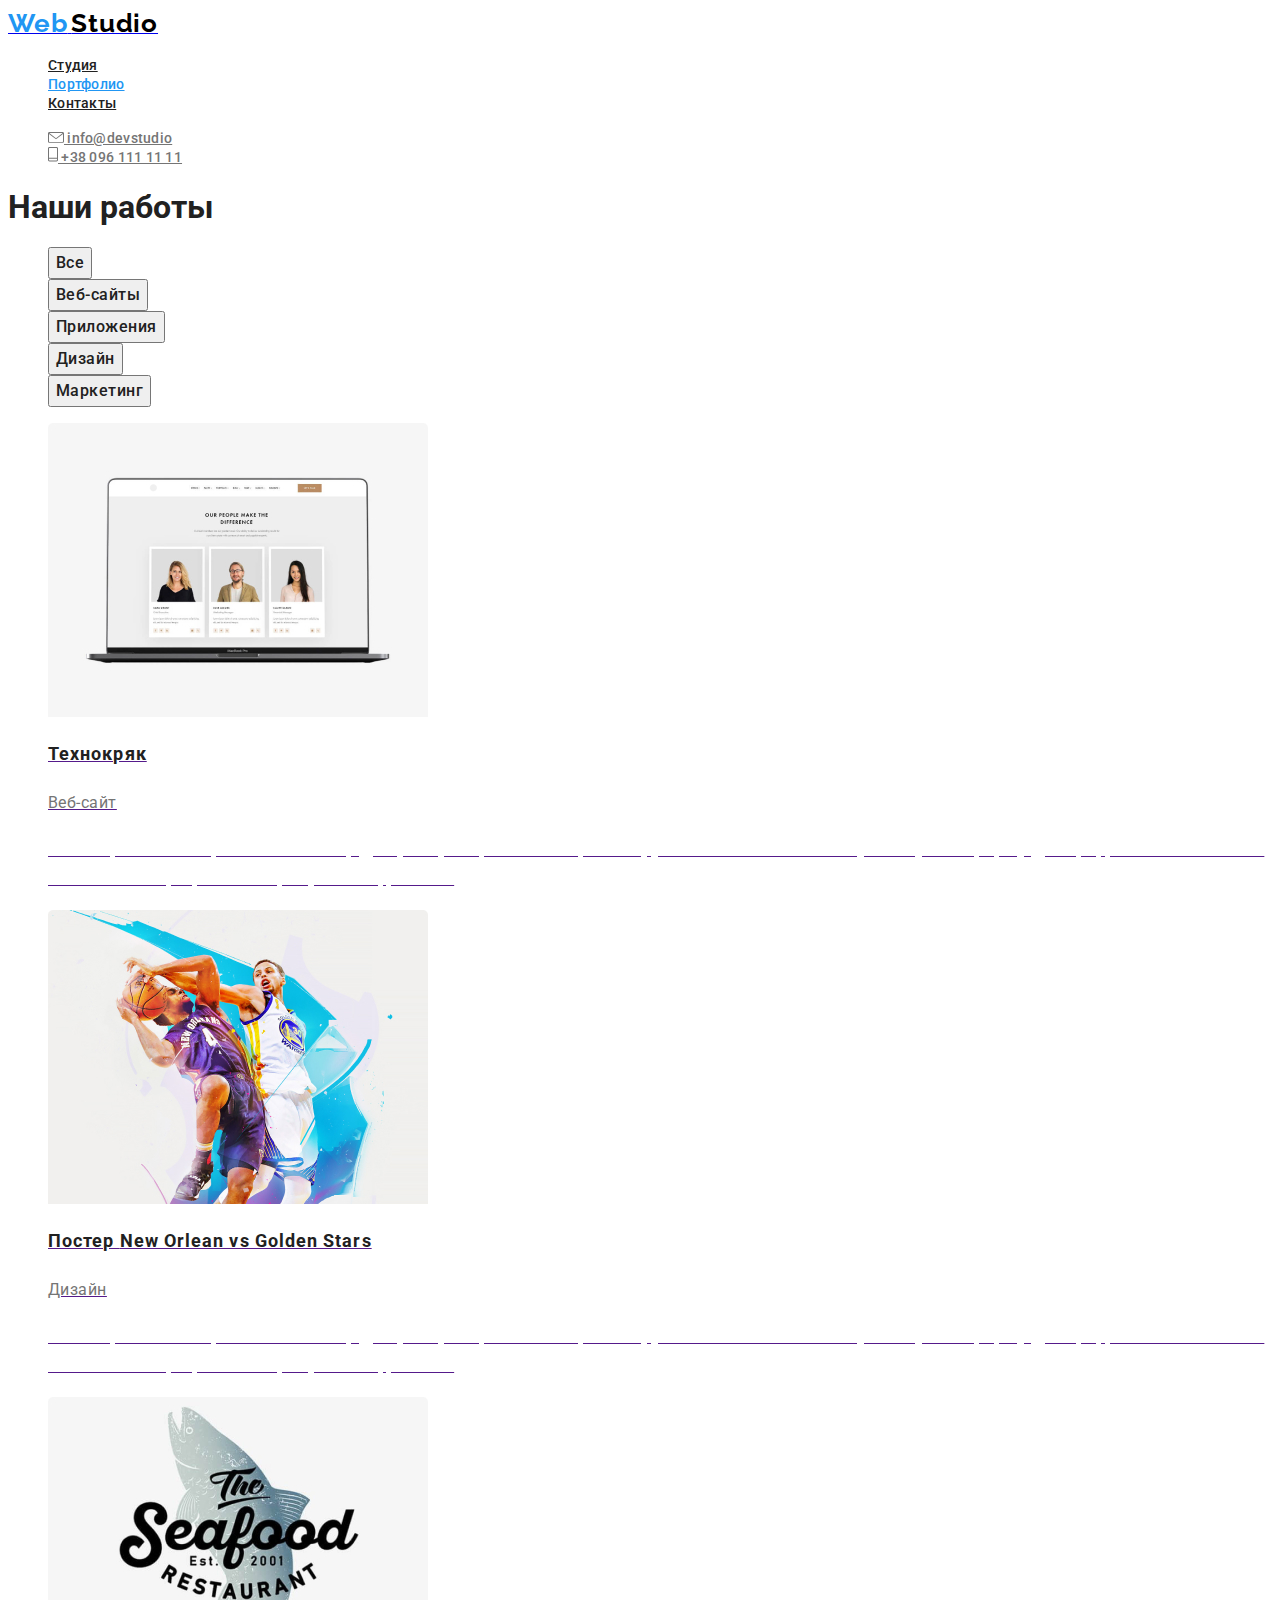
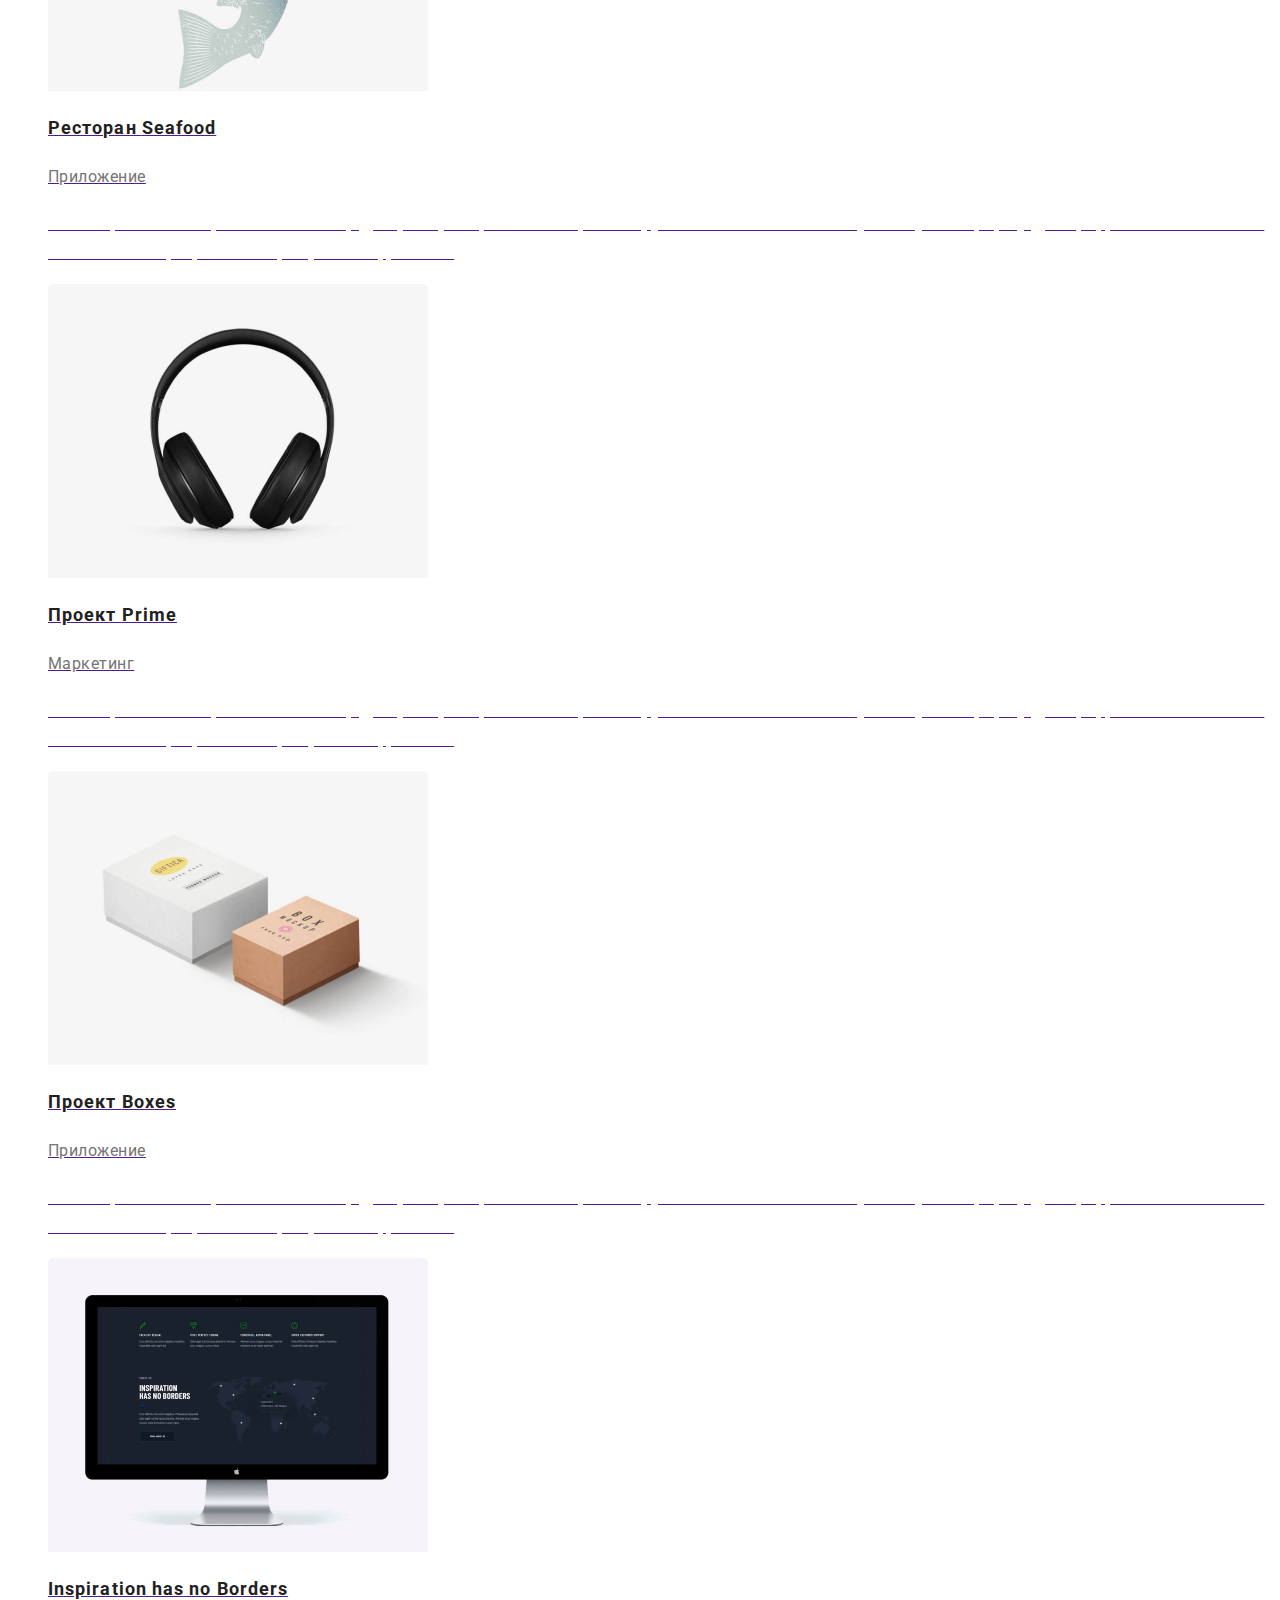
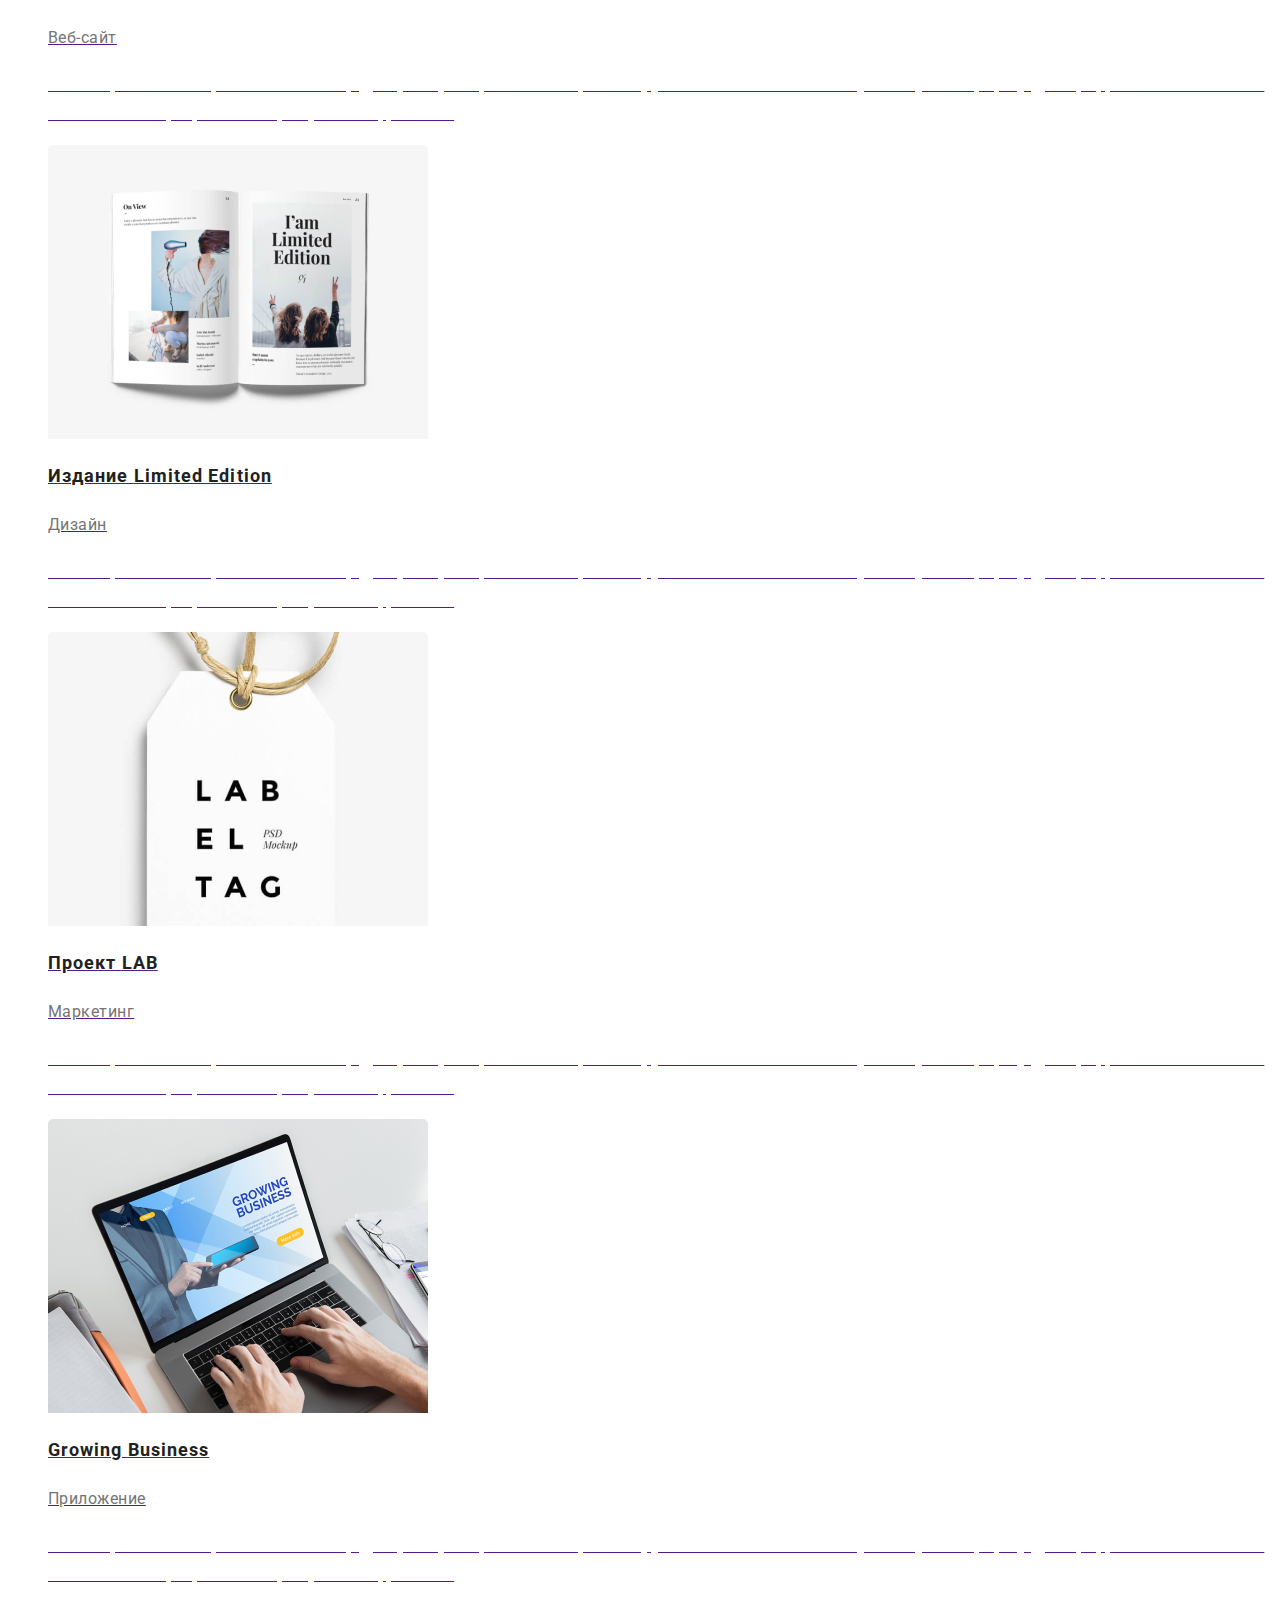
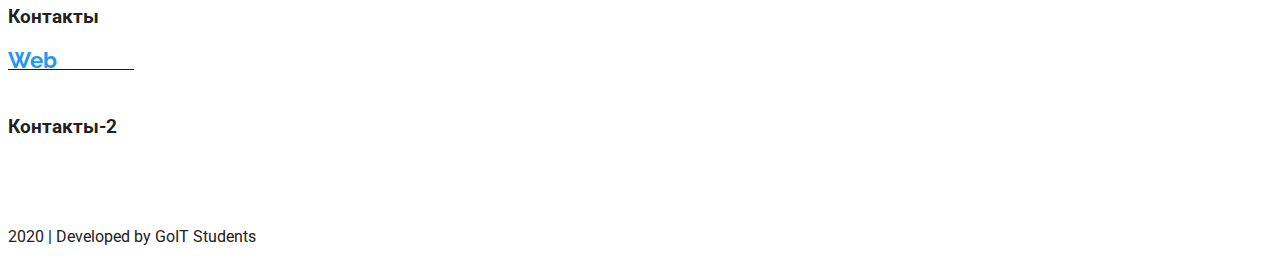
==== portfolio.html @ 167f88ec "ДЗ-2" ====
<!DOCTYPE html>
<html lang="en">
  <head>
    <meta charset="UTF-8" />
    <meta name="viewport" content="width=device-width, initial-scale=1.0" />
    <title>Document</title>
    <link
      href="https://fonts.googleapis.com/css2?family=Raleway:wght@700&family=Roboto:wght@400;500;700;900&display=swap"
      rel="stylesheet"
    />
    <link rel="stylesheet" href="./css/styles.css" />
  </head>
  <body>
    <header>
      <nav>
        <a href="index.html"
          ><span class="logoone">Web</span>
          <span class="logotwo">Studio</span></a
        >

        <ul class="site-nav list">
          <li><a href="" class="link">Студия</a></li>
          <li><a href="./portfolio.html" class="link current">Портфолио</a></li>
          <li><a href="" class="link">Контакты</a></li>
        </ul>
      </nav>

      <ul class="auth-nav list">
        <li>
          <a href="" class="link"
            ><img
              src="./images/envelopegrey.svg"
              alt="Конвертик электронной почты"
            />
            info@devstudio</a
          >
        </li>
        <li>
          <a href="" class="link"
            ><img src="./images/phone.svg" alt="Изображение телефона" /> +38 096
            111 11 11
          </a>
        </li>
      </ul>
    </header>
    <main>
      <section class="worklist">
        <h1>Наши работы</h1>
        <ul class="button">
          <li><button type="button" class="button-text">Все</button></li>
          <li><button type="button" class="button-text">Веб-сайты</button></li>
          <li><button type="button" class="button-text">Приложения</button></li>
          <li><button type="button" class="button-text">Дизайн</button></li>
          <li><button type="button" class="button-text">Маркетинг</button></li>
        </ul>
        <ul>
          <li>
            <a href=""
              ><img src="./imagesportfolio/img1.jpg" alt="Технокряк" />
              <h2 class="worklist-title">Технокряк</h2>
              <p class="worklist-p">Веб-сайт</p>
              <p class="worklist-text">
                Технокряк это современная площадка распространения коронавируса.
                Компании используют эту платформу для цифрового шпионажа и атак
                на защищённые сервера конкурентов.
              </p>
            </a>
          </li>
          <li>
            <a href=""
              ><img src="./imagesportfolio/img2.jpg" alt="Баскетбол" />
              <h2 class="worklist-title">
                Постер <span lang="en">New Orlean vs Golden Stars</span>
              </h2>
              <p class="worklist-p">Дизайн</p>
              <p class="worklist-text">
                Технокряк это современная площадка распространения коронавируса.
                Компании используют эту платформу для цифрового шпионажа и атак
                на защищённые сервера конкурентов.
              </p>
            </a>
          </li>
          <li>
            <a href=""
              ><img src="./imagesportfolio/img3.jpg" alt="Ресторан" />
              <h2 class="worklist-title">
                Ресторан <span lang="en">Seafood</span>
              </h2>
              <p class="worklist-p">Приложение</p>
              <p class="worklist-text">
                Технокряк это современная площадка распространения коронавируса.
                Компании используют эту платформу для цифрового шпионажа и атак
                на защищённые сервера конкурентов.
              </p>
            </a>
          </li>
          <li>
            <a href=""
              ><img src="./imagesportfolio/img4.jpg" alt="Наушники" />
              <h2 class="worklist-title">Проект <span>Prime</span></h2>
              <p class="worklist-p">Маркетинг</p>
              <p class="worklist-text">
                Технокряк это современная площадка распространения коронавируса.
                Компании используют эту платформу для цифрового шпионажа и атак
                на защищённые сервера конкурентов.
              </p>
            </a>
          </li>
          <li>
            <a href=""
              ><img src="./imagesportfolio/img5.jpg" alt="Коробки" />
              <h2 class="worklist-title">
                Проект <span lang="en">Boxes</span>
              </h2>
              <p class="worklist-p">Приложение</p>
              <p class="worklist-text">
                Технокряк это современная площадка распространения коронавируса.
                Компании используют эту платформу для цифрового шпионажа и атак
                на защищённые сервера конкурентов.
              </p>
            </a>
          </li>
          <li>
            <a href=""
              ><img src="./imagesportfolio/img6.jpg" alt="Монитор" />
              <h2 class="worklist-title">
                <span lang="en">Inspiration has no Borders</span>
              </h2>
              <p class="worklist-p">Веб-сайт</p>
              <p class="worklist-text">
                Технокряк это современная площадка распространения коронавируса.
                Компании используют эту платформу для цифрового шпионажа и атак
                на защищённые сервера конкурентов.
              </p>
            </a>
          </li>
          <li>
            <a href=""
              ><img src="./imagesportfolio/img7.jpg" alt="Книга" />
              <h2 class="worklist-title">
                Издание <span lang="en">Limited Edition</span>
              </h2>
              <p class="worklist-p">Дизайн</p>
              <p class="worklist-text">
                Технокряк это современная площадка распространения коронавируса.
                Компании используют эту платформу для цифрового шпионажа и атак
                на защищённые сервера конкурентов.
              </p>
            </a>
          </li>
          <li>
            <a href=""
              ><img src="./imagesportfolio/img8.jpg" alt="Ярлык" />
              <h2 class="worklist-title">Проект <span lang="en">LAB</span></h2>
              <p class="worklist-p">Маркетинг</p>
              <p class="worklist-text">
                Технокряк это современная площадка распространения коронавируса.
                Компании используют эту платформу для цифрового шпионажа и атак
                на защищённые сервера конкурентов.
              </p>
            </a>
          </li>
          <li>
            <a href=""
              ><img src="./imagesportfolio/img9.jpg" alt="Ноутбук" />
              <h2 class="worklist-title">
                <span lang="en">Growing Business</span>
              </h2>
              <p class="worklist-p">Приложение</p>
              <p class="worklist-text">
                Технокряк это современная площадка распространения коронавируса.
                Компании используют эту платформу для цифрового шпионажа и атак
                на защищённые сервера конкурентов.
              </p>
            </a>
          </li>
        </ul>
      </section>
    </main>
    <footer>
      <section>
        <h3>Контакты</h3>
        <a href="index.html"
          ><span class="logothree">Web</span>
          <span class="logofour">Studio</span></a
        >

        <address>
          <span class="adr">г. Киев, пр-т Леси Украинки, 26</span>
          <a href="" class="adr-mail">info@example.com</a>

          <a href="" class="adr-tel">+38 099 111 11 11</a>
        </address>
      </section>

      <section>
        <h3>Контакты-2</h3>
        <b class="soc-title">Присоединяйтесь</b>

        <ul>
          <li><a href="" aria-label="Ссылка на Instagram"></a></li>
          <li><a href="" aria-label="Ссылка на Twitter"></a></li>
          <li><a href="" aria-label="Ссылка на Facebook"></a></li>
          <li><a href="" aria-label="Ссылка на LinkeIn"></a></li>
        </ul>
      </section>
      <b class="maillink-title">Подпишитесь на рассылку</b>
      <p>2020 | Developed by GoIT Students</p>
    </footer>
  </body>
</html>
---- css/styles.css ----
/* Цвет основного текста #212121 */
/* Вторичный цвет текста #757575 */
/* Фон кнопок #F5F4FA */
/* Акцент #2196F3 */
/* Белый на выделенных кнопках #FFFFFF */
/* Контакты в Футере rgba(255, 255, 255, 0.6) */
/* Фон на Чем занимаемся rgba(47, 48, 58, 0.8) */
/* Фон футера #2F303A */
/* Копирайт rgba(255, 255, 255, 0.4) */
/* Вторичный цвет фона #F5F4FA */
:root {
  --primary-text-color: #212121;
  --title-text-color: #757575;
  --accent-color: #2196f3;
}
body {
  background-color: #ffffff;
  color: var(--primary-text-color);

  font-family: Roboto, sans-serif;
}
ul {
  list-style: none;
}

.logoone {
  color: var(--accent-color);
  font-family: Raleway, sans-serif;
  font-weight: 700;
  font-size: 26px;
  line-height: 1.2;
  /* identical to box height */

  letter-spacing: 0.03em;
}
.logotwo {
  color: #000000;
  font-family: Raleway, sans-serif;
  font-weight: 700;
  font-size: 26px;
  line-height: 1.2;
  /* identical to box height */

  letter-spacing: 0.03em;
}
.site-nav .link {
  color: #212121;
  font-family: Roboto;
  font-weight: 500;
  font-size: 14px;
  line-height: 1.14;
  letter-spacing: 0.02em;
}
.site-nav .link:hover,
.site-nav .link:focus {
  color: var(--accent-color);
}
.auth-nav .link {
  color: var(--title-text-color);
  font-family: Roboto;
  font-weight: 500;
  font-size: 14px;
  line-height: 1.14;
  letter-spacing: 0.02em;
}
.auth-nav .link:hover,
.auth-nav .link:focus {
  color: #2196f3;
}
.logothree {
  color: var(--accent-color);
  font-family: Raleway;
  font-weight: 700;
  font-size: 22px;
  line-height: 1.19;
  /* identical to box height */

  letter-spacing: 0.03em;
}
.logofour {
  color: #ffffff;
  font-family: Raleway;
  font-weight: 700;
  font-size: 22px;
  line-height: 1.19;
  /* identical to box height */

  letter-spacing: 0.03em;
}
/* Меняю цвет контактов в Футере */
.adr {
  color: #ffffff;
  font-family: Roboto;
  font-style: normal;
  font-weight: normal;
  font-size: 14px;
  line-height: 1.71;
  /* or 171% */

  letter-spacing: 0.03em;
}
.adr-mail {
  color: rgba(255, 255, 255, 0.6);
  font-family: Roboto;
  font-style: normal;
  font-weight: normal;
  font-size: 14px;
  line-height: 1.71;
  /* or 171% */

  letter-spacing: 0.03em;
}
.adr-tel {
  color: rgba(255, 255, 255, 0.6);
  font-family: Roboto;
  font-style: normal;
  font-weight: normal;
  font-size: 14px;
  line-height: 1.71;
  /* or 171% */

  letter-spacing: 0.03em;
}
.soc-title {
  color: #ffffff;
  font-family: Roboto;
  font-weight: 700;
  font-size: 14px;
  line-height: 1.14;
  letter-spacing: 0.03em;
  text-transform: uppercase;
}
.maillink-title {
  color: #ffffff;
  font-family: Roboto;
  font-weight: 700;
  font-size: 14px;
  line-height: 1.14;
  letter-spacing: 0.03em;
  text-transform: uppercase;
}
/* Меняю цыет текста в Герое */
.hero-title {
  color: #ffffff;
  font-family: Roboto;
  font-weight: 900;
  font-size: 44px;
  line-height: 1.36;
  /* or 136% */

  text-align: center;
  letter-spacing: 0.06em;
  text-transform: uppercase;
}
.hero-link {
  color: #ffffff;
  font-family: Roboto;
  font-weight: 700;
  font-size: 16px;
  line-height: 1.87;
  /* identical to box height, or 187% */

  display: flex;
  align-items: center;
  text-align: center;
  letter-spacing: 0.06em;
}
/* Добавляю повторяющиеся цвета цвет внутри некоторых секций */
.section-title {
  color: var(--primary-text-color);
  font-family: Roboto;
  font-weight: 700;
  font-size: 14px;
  line-height: 1.14;
  letter-spacing: 0.03em;
  text-transform: uppercase;
}
.section-description {
  color: var(--title-text-color);
  font-family: Roboto;
  font-size: 14px;
  line-height: 1.71;
  /* or 171% */

  letter-spacing: 0.03em;
}
.maintitle {
  color: var(--primary-text-color);
  font-family: Roboto;
  font-weight: 700;
  font-size: 36px;
  line-height: 1.17;
  text-align: center;
  letter-spacing: 0.03em;
}
/* Крашу подписи в Чем мы занимаемся */
.whatwedo {
  color: #ffffff;
  font-family: Roboto;
  font-weight: 700;
  font-size: 14px;
  line-height: 1.14;
  text-align: center;
  letter-spacing: 0.03em;
  text-transform: uppercase;
}
.site-nav .link.current {
  color: var(--accent-color);
}
/* Уникальные стили для portfolio.html */
.button-text {
  color: var(--primary-text-color);
  font-family: Roboto;
  font-weight: 500;
  font-size: 16px;
  line-height: 1.62;
  /* identical to box height, or 162% */

  text-align: center;
  letter-spacing: 0.03em;
}
.button-text:hover,
.button-text:focus {
  color: #ffffff;
}
/* Отмечаю цветом однотипные фрагменты текста */
.worklist-text {
  color: rgba(255, 255, 255, 1);
  font-family: Roboto;
  font-size: 18px;
  line-height: 1.56;
  /* or 156% */

  letter-spacing: 0.03em;
}
.worklist-text:hover,
.worklist-text:focus {
  color: #ffffff;
}
.worklist-title {
  color: var(--primary-text-color);
  font-family: Roboto;
  font-weight: 700;
  font-size: 18px;
  line-height: 2;
  /* identical to box height, or 200% */

  letter-spacing: 0.06em;
}
.worklist-p {
  color: var(--title-text-color);
  font-family: Roboto;
  font-size: 16px;
  line-height: 1.87;
  /* identical to box height, or 187% */

  letter-spacing: 0.03em;
}
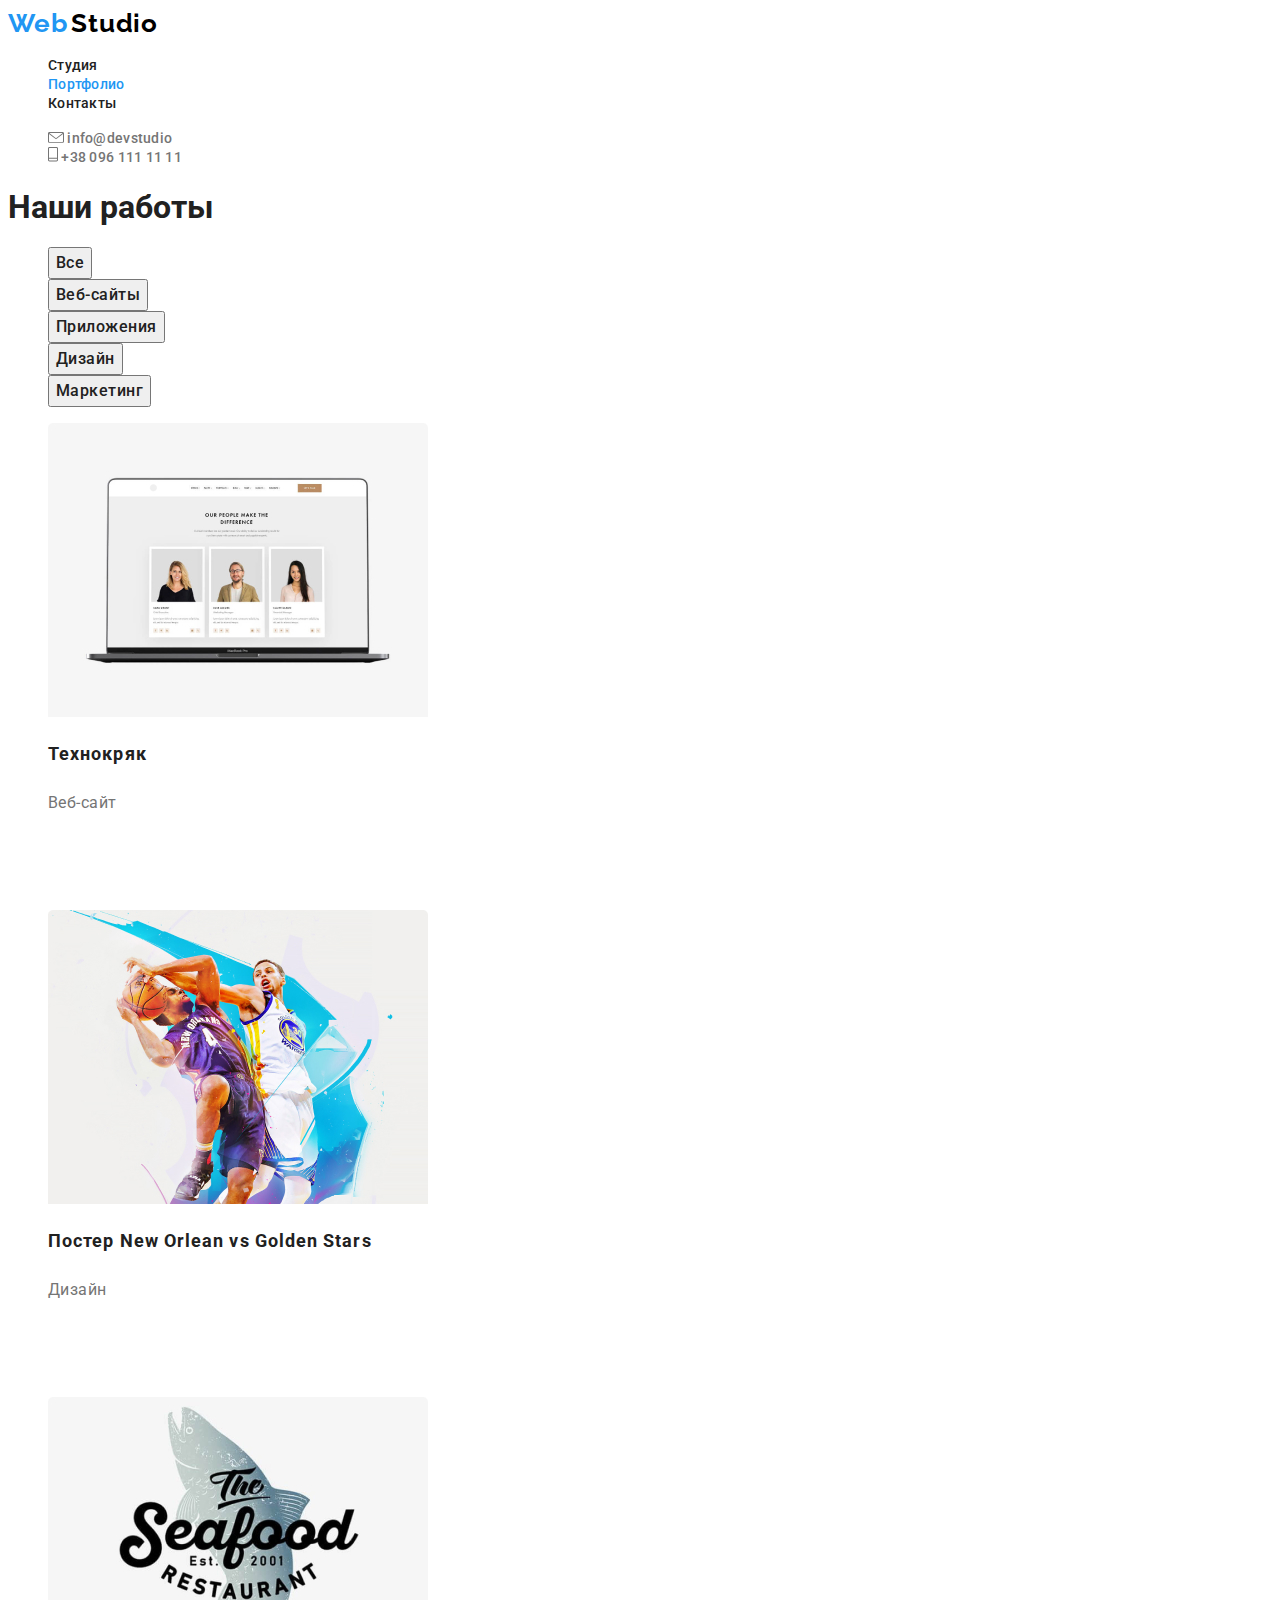
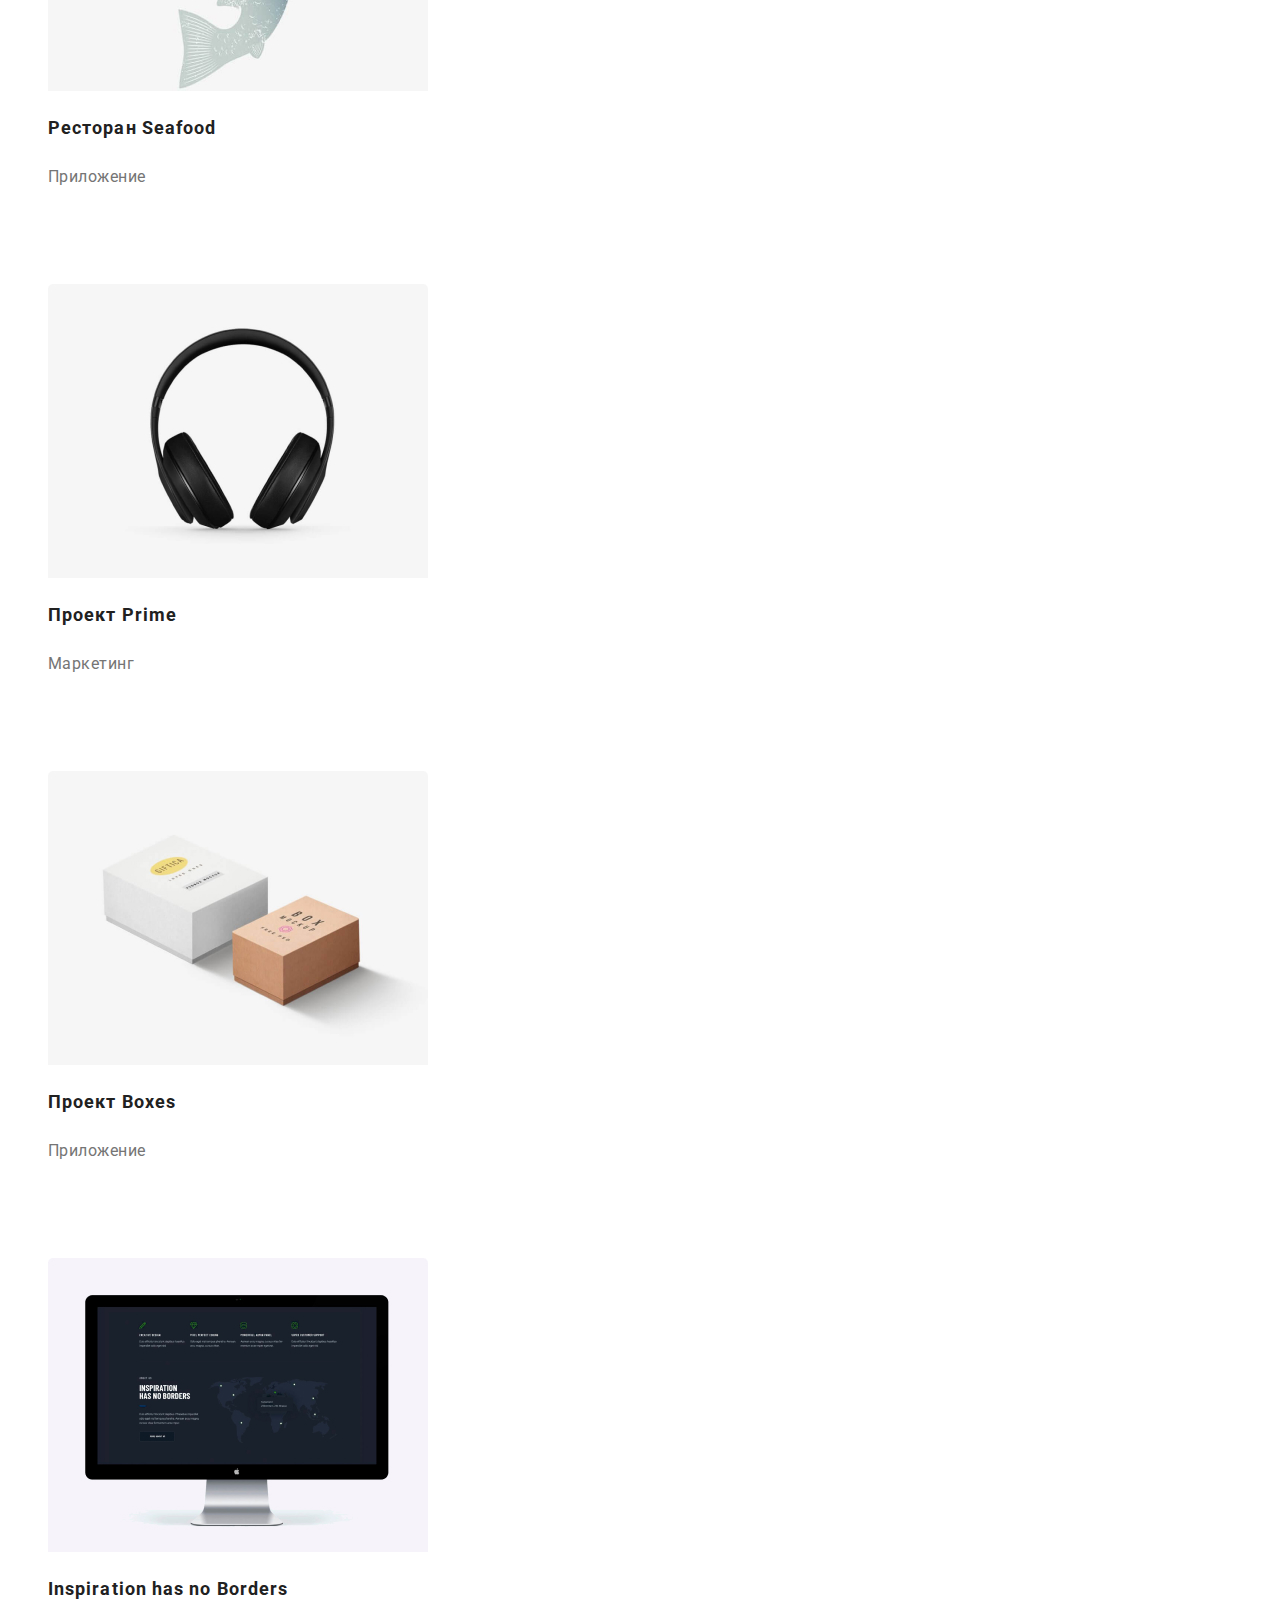
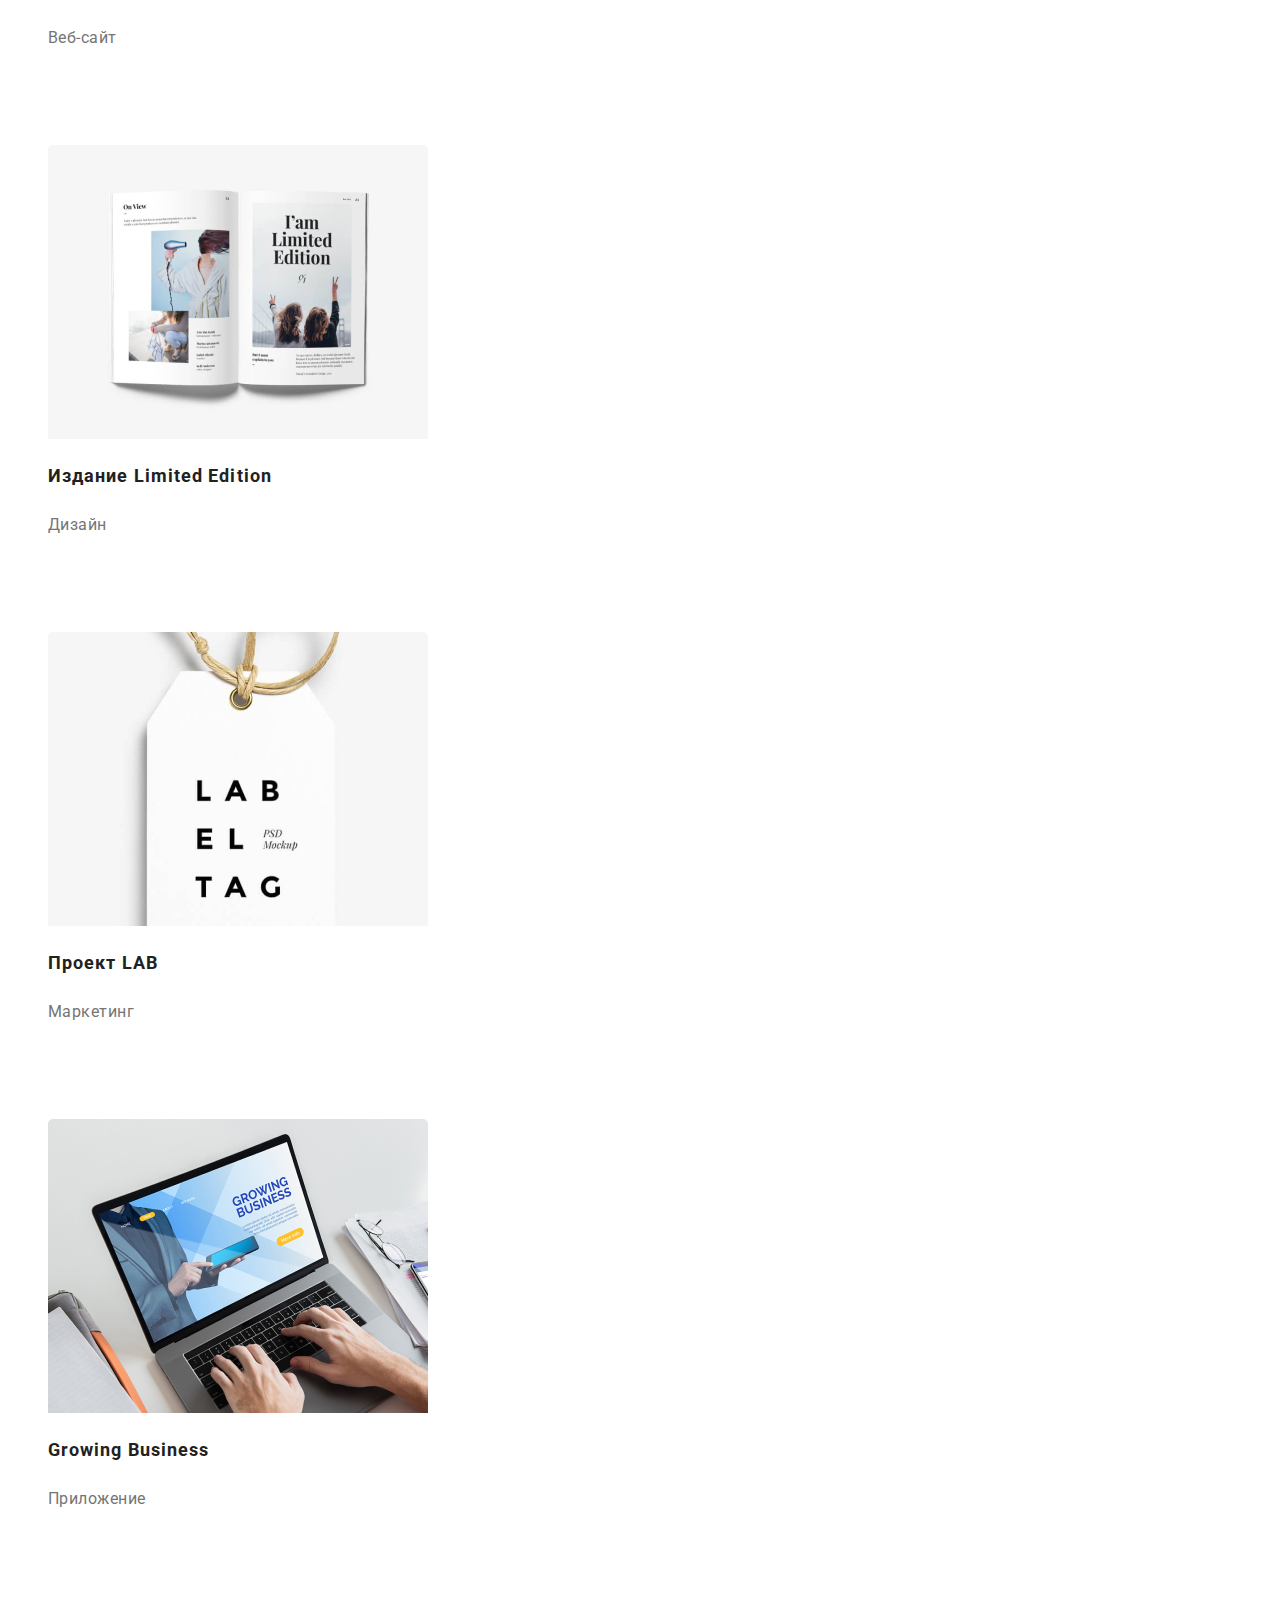
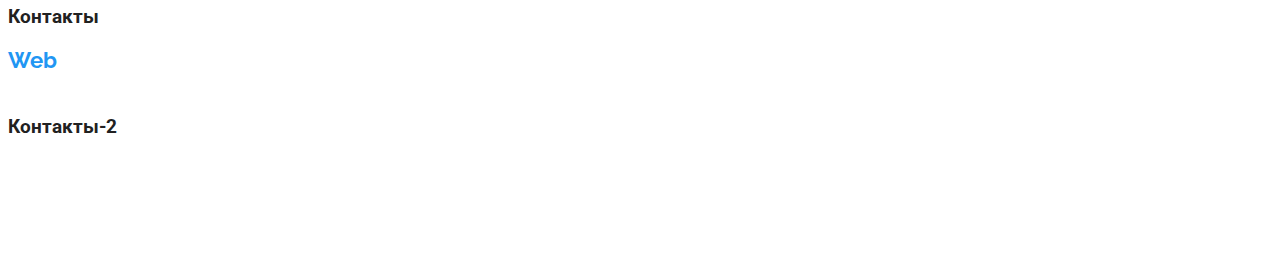
==== commit 09e9fa27: "Исправил согласно замечаниям" ====
--- a/portfolio.html
+++ b/portfolio.html
@@ -19,7 +19,7 @@
         >
 
         <ul class="site-nav list">
-          <li><a href="" class="link">Студия</a></li>
+          <li><a href="index.html" class="link">Студия</a></li>
           <li><a href="./portfolio.html" class="link current">Портфолио</a></li>
           <li><a href="" class="link">Контакты</a></li>
         </ul>
@@ -205,7 +205,7 @@
         </ul>
       </section>
       <b class="maillink-title">Подпишитесь на рассылку</b>
-      <p>2020 | Developed by GoIT Students</p>
+      <p class="copyright">2020 | Developed by GoIT Students</p>
     </footer>
   </body>
 </html>
--- a/css/styles.css
+++ b/css/styles.css
@@ -12,6 +12,7 @@
   --primary-text-color: #212121;
   --title-text-color: #757575;
   --accent-color: #2196f3;
+  --white-color: #ffffff;
 }
 body {
   background-color: #ffffff;
@@ -19,6 +20,9 @@
 
   font-family: Roboto, sans-serif;
 }
+a {
+  text-decoration: none;
+}
 ul {
   list-style: none;
 }
@@ -44,8 +48,8 @@
   letter-spacing: 0.03em;
 }
 .site-nav .link {
-  color: #212121;
-  font-family: Roboto;
+  color: var(--primary-text-color);
+  font-family: Roboto, sans-serif;
   font-weight: 500;
   font-size: 14px;
   line-height: 1.14;
@@ -57,7 +61,7 @@
 }
 .auth-nav .link {
   color: var(--title-text-color);
-  font-family: Roboto;
+  font-family: Roboto, sans-serif;
   font-weight: 500;
   font-size: 14px;
   line-height: 1.14;
@@ -65,11 +69,11 @@
 }
 .auth-nav .link:hover,
 .auth-nav .link:focus {
-  color: #2196f3;
+  color: var(--accent-color);
 }
 .logothree {
   color: var(--accent-color);
-  font-family: Raleway;
+  font-family: Raleway, sans-serif;
   font-weight: 700;
   font-size: 22px;
   line-height: 1.19;
@@ -78,8 +82,8 @@
   letter-spacing: 0.03em;
 }
 .logofour {
-  color: #ffffff;
-  font-family: Raleway;
+  color: var(--white-color);
+  font-family: Raleway, sans-serif;
   font-weight: 700;
   font-size: 22px;
   line-height: 1.19;
@@ -89,8 +93,8 @@
 }
 /* Меняю цвет контактов в Футере */
 .adr {
-  color: #ffffff;
-  font-family: Roboto;
+  color: var(--white-color);
+  font-family: Roboto, sans-serif;
   font-style: normal;
   font-weight: normal;
   font-size: 14px;
@@ -101,7 +105,7 @@
 }
 .adr-mail {
   color: rgba(255, 255, 255, 0.6);
-  font-family: Roboto;
+  font-family: Roboto, sans-serif;
   font-style: normal;
   font-weight: normal;
   font-size: 14px;
@@ -112,7 +116,7 @@
 }
 .adr-tel {
   color: rgba(255, 255, 255, 0.6);
-  font-family: Roboto;
+  font-family: Roboto, sans-serif;
   font-style: normal;
   font-weight: normal;
   font-size: 14px;
@@ -122,8 +126,8 @@
   letter-spacing: 0.03em;
 }
 .soc-title {
-  color: #ffffff;
-  font-family: Roboto;
+  color: var(--white-color);
+  font-family: Roboto, sans-serif;
   font-weight: 700;
   font-size: 14px;
   line-height: 1.14;
@@ -131,8 +135,8 @@
   text-transform: uppercase;
 }
 .maillink-title {
-  color: #ffffff;
-  font-family: Roboto;
+  color: var(--white-color);
+  font-family: Roboto, sans-serif;
   font-weight: 700;
   font-size: 14px;
   line-height: 1.14;
@@ -141,8 +145,8 @@
 }
 /* Меняю цыет текста в Герое */
 .hero-title {
-  color: #ffffff;
-  font-family: Roboto;
+  color: var(--white-color);
+  font-family: Roboto, sans-serif;
   font-weight: 900;
   font-size: 44px;
   line-height: 1.36;
@@ -153,8 +157,8 @@
   text-transform: uppercase;
 }
 .hero-link {
-  color: #ffffff;
-  font-family: Roboto;
+  color: var(--white-color);
+  font-family: Roboto, sans-serif;
   font-weight: 700;
   font-size: 16px;
   line-height: 1.87;
@@ -168,7 +172,7 @@
 /* Добавляю повторяющиеся цвета цвет внутри некоторых секций */
 .section-title {
   color: var(--primary-text-color);
-  font-family: Roboto;
+  font-family: Roboto, sans-serif;
   font-weight: 700;
   font-size: 14px;
   line-height: 1.14;
@@ -177,7 +181,7 @@
 }
 .section-description {
   color: var(--title-text-color);
-  font-family: Roboto;
+  font-family: Roboto, sans-serif;
   font-size: 14px;
   line-height: 1.71;
   /* or 171% */
@@ -186,7 +190,7 @@
 }
 .maintitle {
   color: var(--primary-text-color);
-  font-family: Roboto;
+  font-family: Roboto, sans-serif;
   font-weight: 700;
   font-size: 36px;
   line-height: 1.17;
@@ -195,8 +199,8 @@
 }
 /* Крашу подписи в Чем мы занимаемся */
 .whatwedo {
-  color: #ffffff;
-  font-family: Roboto;
+  color: var(--white-color);
+  font-family: Roboto, sans-serif;
   font-weight: 700;
   font-size: 14px;
   line-height: 1.14;
@@ -210,7 +214,7 @@
 /* Уникальные стили для portfolio.html */
 .button-text {
   color: var(--primary-text-color);
-  font-family: Roboto;
+  font-family: Roboto, sans-serif;
   font-weight: 500;
   font-size: 16px;
   line-height: 1.62;
@@ -221,12 +225,12 @@
 }
 .button-text:hover,
 .button-text:focus {
-  color: #ffffff;
+  color: var(--white-color);
 }
 /* Отмечаю цветом однотипные фрагменты текста */
 .worklist-text {
   color: rgba(255, 255, 255, 1);
-  font-family: Roboto;
+  font-family: Roboto, sans-serif;
   font-size: 18px;
   line-height: 1.56;
   /* or 156% */
@@ -235,11 +239,11 @@
 }
 .worklist-text:hover,
 .worklist-text:focus {
-  color: #ffffff;
+  color: var(--white-color);
 }
 .worklist-title {
   color: var(--primary-text-color);
-  font-family: Roboto;
+  font-family: Roboto, sans-serif;
   font-weight: 700;
   font-size: 18px;
   line-height: 2;
@@ -249,10 +253,20 @@
 }
 .worklist-p {
   color: var(--title-text-color);
-  font-family: Roboto;
+  font-family: Roboto, sans-serif;
   font-size: 16px;
   line-height: 1.87;
   /* identical to box height, or 187% */
 
   letter-spacing: 0.03em;
 }
+.copyright {
+  color: var(--white-color);
+  font-family: Roboto;
+  font-size: 12px;
+  line-height: 2;
+  /* or 200% */
+
+  text-align: center;
+  letter-spacing: 0.03em;
+}
